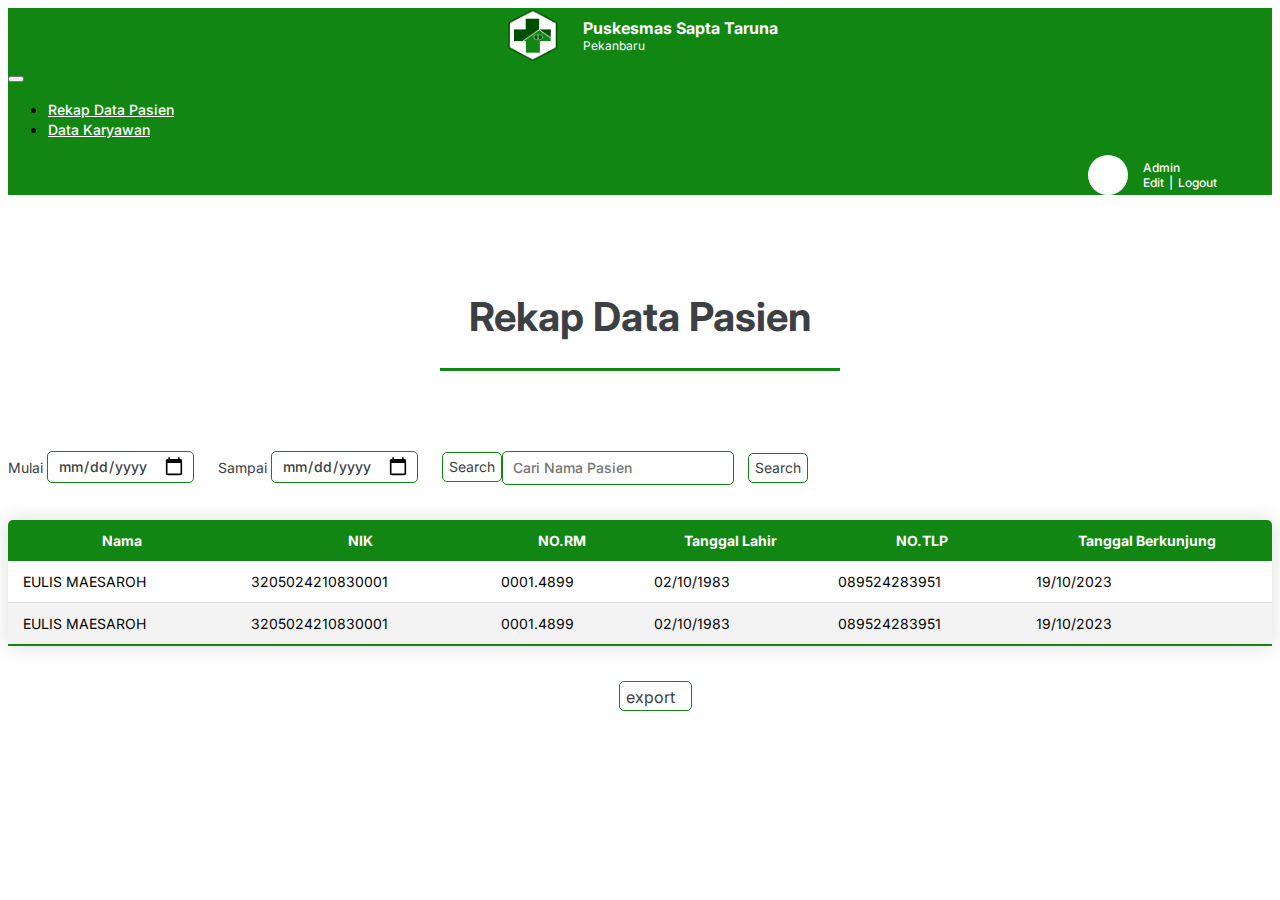
==== public/index.html @ b3788c8f "ui index" ====
<!DOCTYPE html>
<html lang="en">
<head>
  <meta charset="UTF-8">
  <meta name="viewport" content="width=device-width, initial-scale=1.0">
  <title>Admin site </title>
  <link rel="stylesheet" href="style/style.css">
  <link href="https://cdn.jsdelivr.net/npm/bootstrap@5.0.2/dist/css/bootstrap.min.css" rel="stylesheet" integrity="sha384-EVSTQN3/azprG1Anm3QDgpJLIm9Nao0Yz1ztcQTwFspd3yD65VohhpuuCOmLASjC" crossorigin="anonymous">
  <link rel="stylesheet" href="https://cdnjs.cloudflare.com/ajax/libs/font-awesome/6.4.2/css/all.min.css" integrity="sha512-z3gLpd7yknf1YoNbCzqRKc4qyor8gaKU1qmn+CShxbuBusANI9QpRohGBreCFkKxLhei6S9CQXFEbbKuqLg0DA==" crossorigin="anonymous" referrerpolicy="no-referrer" />
  <script src="https://cdn.jsdelivr.net/npm/bootstrap@5.0.2/dist/js/bootstrap.bundle.min.js" integrity="sha384-MrcW6ZMFYlzcLA8Nl+NtUVF0sA7MsXsP1UyJoMp4YLEuNSfAP+JcXn/tWtIaxVXM" crossorigin="anonymous"></script>
  <link rel="preconnect" href="https://fonts.googleapis.com">
  <link rel="preconnect" href="https://fonts.gstatic.com" crossorigin>
  <link href="https://fonts.googleapis.com/css2?family=Inter:wght@100;200;300;400;500;600;700;800;900&display=swap" rel="stylesheet">


</head>
<body>
  
  <nav class="navbar navbar-expand-lg  ">
    <div class="container-fluid row-cols-1">

      <div class="navar-brand-warp col-md-4 d-flex justify-content-start">
        <div class="logo-warp">
          <img src="/assets/logo pusesmas.png" alt="">
        </div>
        <div class="brand-name">
          <h1>Puskesmas Sapta Taruna</h1>
          <p>Pekanbaru</p>
        </div>
      </div>
      
      <button class="navbar-toggler" type="button" data-bs-toggle="collapse" data-bs-target="#navbarSupportedContent" aria-controls="navbarSupportedContent" aria-expanded="false" aria-label="Toggle navigation">
        <span class="navbar-toggler-icon"></span>
      </button>
      <div class="collapse navbar-collapse" id="navbarSupportedContent">
        <ul class="navbar-nav justify-content-center mb-2 mb-lg-0 col-md-4">
          <li class="nav-item">
            <a class="nav-link active" aria-current="page" href="#">Rekap Data Pasien </a>
          </li>
          <li class="nav-item">
            <a class="nav-link" href="#">Data Karyawan</a>
          </li>
          
          
        </ul>
        <div class="user col-md-4">
          <div class="user-icon-warp">
            <i class="fa-solid fa-user" style="color: #128612;"></i>
          </div>
          <div class="user-name">
            <a href="">Admin</a>
            <div class="user-edit">
              <a href="">Edit</a>
              <p>|</p>
              <a href="">Logout</a>
            </div>
          </div>
        </div>
      </div>
    </div>
  </nav>

  <div class="container isi">
    <div class="title">
        <h1>Rekap Data Pasien</h1>
    </div>

    <div class="input-section">
      <div class="input-filter-tanggal">
        <label for="">Mulai</label> <input type="date" id="tanggal-mulai"> 
        <label for="">Sampai</label> <input type="date" id="hingga-tanggal">
        <button id="Search-by-date">Search</button>
      </div>

      <div class="input-search ms-auto">
        <input type="text" placeholder="Cari Nama Pasien">
        <button id="Search-by-name">Search</button>
      </div>

      


    </div>

    <div class="tabel-warp">
      <table class="content-table">
        <thead>
          <tr>
            <th>Nama</th>
            <th>NIK</th>
            <th>NO.RM</th>
            <th>Tanggal Lahir</th>
            <th>NO.TLP</th>
            <th>Tanggal Berkunjung</th>
          </tr>
        </thead>
        <tbody>
          <tr class="tabel-ganjil">
            <td>EULIS MAESAROH</td>
            <td class="text-center">3205024210830001</td>
            <td class="text-center">0001.4899</td>
            <td class="text-center">02/10/1983</td>
            <td class="text-center">089524283951</td>
            <td class="text-center">19/10/2023</td>
          </tr>
          <tr class="tabel-genap">
            <td >EULIS MAESAROH</td>
            <td class="text-center">3205024210830001</td>
            <td class="text-center">0001.4899</td>
            <td class="text-center">02/10/1983</td>
            <td class="text-center">089524283951</td>
            <td class="text-center">19/10/2023</td>
          </tr>
        </tbody>
      </table>
    </div>
    
    <button class="export-button ms-auto">export<i class="fa-solid fa-download download-icon"><a href="https://docs.google.com/spreadsheets/d/1dzdjVPpRbO6rCo1XPzUMlhP18EM1CyK_VhaS7_lZxcM/export?usp=sharing"></a></i>
    </button>
  </div>

</body>
</html>
---- public/style/style.css ----
@import url('https://fonts.googleapis.com/css2?family=Inter:wght@100;200;300;400;500;600;700;800;900&display=swap');

*{
    font-family: 'Inter', sans-serif;
    transition: 1.2;
}



.navbar{
    background-color: #128612;
}

.logo-warp{
    display: flex;
    align-items: center;
    justify-content: center;
    margin-right: 20px;
    width: 60px;
}


.logo-warp img{
    width: 55px;
    height: 55px;
}

.navar-brand-warp{
    display: flex;
    align-items: center;
    justify-content: center;
}

.brand-name{
    display: flex;
    flex-direction: column;
    justify-content: center;

}

.brand-name h1{
    font-size: 16px;
    color: white;
    margin: 0;
}

.brand-name p{
    font-size: 12px;
    color: white;
    margin: 0;
}


.nav-link{
    color: white !important;
    font-size: 14px;
    font-weight: 500;
    margin-right: 20px;
    cursor: pointer;

}

.nav-link:hover{
   scale: 1.1;
   transition: 0.5s;
}


.user{
    display: flex;
    align-items: center;
    justify-content: end;
    color: white;
    font-size: 12px;
    font-weight: 500;
    padding-right: 50px;
    cursor: pointer;
}

.user-icon-warp{
    border-radius: 100%;
    background-color: white;
    width: 40px;
    height: 40px;
    display: flex;
    justify-content: center;
    align-items: center;
}

.user-icon-warp i{
    font-size: 25px;
    color: #128612;
}

.user-name{
    margin-left: 10px;
    display: flex;
    flex-direction: column;
    justify-content: center;
}

.user-name p{
    margin: 0;
    color: white;
    font-size: 12px;
}

.user-name a{
    margin: 0px  5px ;
    color: white;
    font-size: 12px;
    text-decoration: none;
    
}

.user-name a:hover{
    scale: 1.1;
    transition: 0.5s;
    color: white;
}

.user-edit{
    display: flex;
}

.isi{
    display: flex;
    justify-content: center;
    flex-direction: column;
    align-items: center;

}

.title {
    display: flex;
    justify-content: center;
    align-items: center;
    margin-top: 70px;
    border-bottom: 3px solid #128612;
    width: 400px;
}

.title h1{
    font-size: 40px;
    font-weight: bold;
    color: #3C4043;
}

.input-section{
    margin-top: 80px;
    display: flex;
    justify-content: start;
    align-items: start;
    width: 100%;
}

label{
    color: #3C4043;
    font-size: 14px;
}

.input-section input[type="date"]{
    height: 30px;
    border: 1px solid #128612;
    border-radius: 5px;
    padding-left: 10px;
    font-size: 14px;
    font-weight: 500;
    color: #3C4043;
    outline: none;
    margin-right: 20px;
}

.input-section input[type="date"]::-webkit-calendar-picker-indicator {
    cursor: pointer;
    transform: scale(1.5);
    padding-right: 10px;
}

.input-section button{
    background-color: white;
    outline: none;
    border: 1px solid #128612;
    border-radius: 5px;
    height: 30px;
    color: #3C4043;
    font-size: 14px;
}


.input-section button:hover{
    background-color: #128612;
    transition: 0.5s;
    color: white;
}




.input-section input[type="text"]{
    height: 30px;
    border: 1px solid #128612;
    border-radius: 5px;
    padding-left: 10px;
    font-size: 14px;
    font-weight: 500;
    color: #3C4043;
    outline: none;
    margin-right: 10px;
}

.tabel-warp{
    width: 100%;
    padding: 10px;
}

.content-table{
    border-collapse: collapse;
    margin: 25px 0;
    font-size: 14px;
    min-width: 400px;
    border-radius: 5px 5px 0 0;
    overflow: hidden;
    width: 100%;
    box-shadow: 0 0 20px rgba(0,0,0,0.15);
    cursor: pointer;
}

.content-table thead tr{
    background-color: #128612;
    color: white;
    text-align: center;
    font-weight: bold;
}

.content-table th, .content-table td{
    padding: 12px 15px;
    
}

.content-table tbody tr{
    border-bottom: 1px solid #dddddd;
} 


.content-table .tabel-genap{
    background-color: #f3f3f3;
    
}

.content-table tbody tr:last-of-type{
    border-bottom: 2px solid #128612;
}

.download-icon{
    font-size: 20px;
    color: #128612;
    margin-left: 10px;
}

.export-button{
    background-color: white;
    outline: none;
    border: 1px solid #128612;
    border-radius: 5px;
    height: 30px;
    color: #3C4043;
    font-size: 16px;
    margin-left: 30px;
}


.export-button:hover{
    background-color: #128612;
    transition: 0.5s;
    color: white;
}

.export-button:hover .download-icon{
    color: white;
    transition: 0.5s;
}
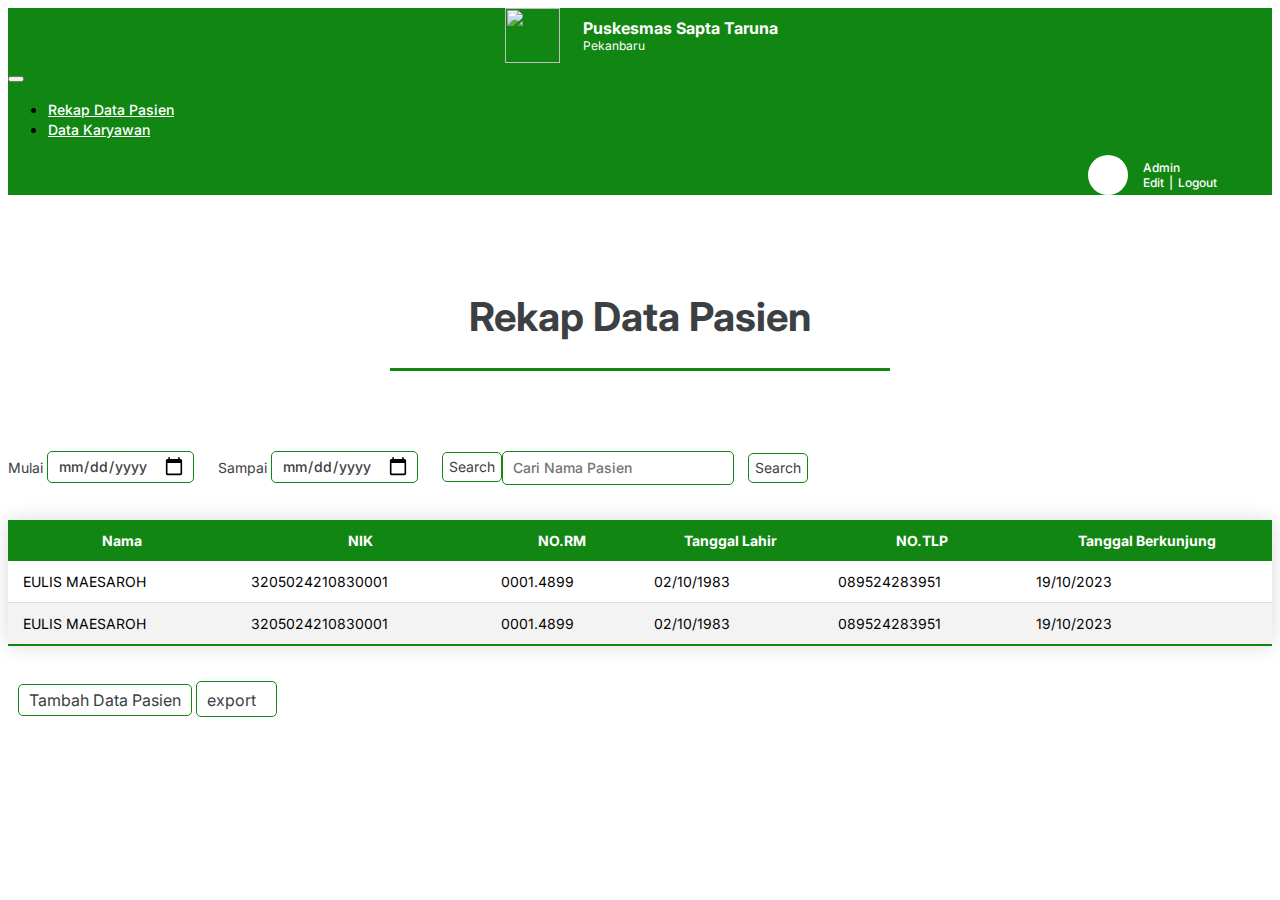
==== commit 5983164d: "v1.2" ====
--- a/public/index.html
+++ b/public/index.html
@@ -21,7 +21,7 @@
 
       <div class="navar-brand-warp col-md-4 d-flex justify-content-start">
         <div class="logo-warp">
-          <img src="/assets/logo pusesmas.png" alt="">
+          <img src="https://firebasestorage.googleapis.com/v0/b/tugas-akhir-kp.appspot.com/o/logo%20pusesmas.png?alt=media&token=538e6489-a997-4ede-a6ed-68c88bcae138&_gl=1*b2874e*_ga*MTQ3MDYwMDM0OS4xNjk3NzU0Nzc2*_ga_CW55HF8NVT*MTY5OTAyMjQ2Ny4xNS4xLjE2OTkwMjUyODAuMTYuMC4w" alt="">
         </div>
         <div class="brand-name">
           <h1>Puskesmas Sapta Taruna</h1>
@@ -34,11 +34,12 @@
       </button>
       <div class="collapse navbar-collapse" id="navbarSupportedContent">
         <ul class="navbar-nav justify-content-center mb-2 mb-lg-0 col-md-4">
+          
           <li class="nav-item">
-            <a class="nav-link active" aria-current="page" href="#">Rekap Data Pasien </a>
+            <a class="nav-link active" aria-current="page" href="index.html">Rekap Data Pasien </a>
           </li>
           <li class="nav-item">
-            <a class="nav-link" href="#">Data Karyawan</a>
+            <a class="nav-link" href="datakaryawan.html">Data Karyawan</a>
           </li>
           
           
@@ -73,7 +74,7 @@
       </div>
 
       <div class="input-search ms-auto">
-        <input type="text" placeholder="Cari Nama Pasien">
+        <input type="text" placeholder="Cari Nama Pasien" id="carinama">
         <button id="Search-by-name">Search</button>
       </div>
 
@@ -115,9 +116,14 @@
       </table>
     </div>
     
-    <button class="export-button ms-auto">export<i class="fa-solid fa-download download-icon"><a href="https://docs.google.com/spreadsheets/d/1dzdjVPpRbO6rCo1XPzUMlhP18EM1CyK_VhaS7_lZxcM/export?usp=sharing"></a></i>
-    </button>
+    <div class="button-bawah d-flex justify-content-between">
+      <button class="tambahDataPasien text-start" onclick="window.location.href = 'tambahdatapasien.html' ">Tambah Data Pasien</button>
+      <a href=" https://docs.google.com/spreadsheets/d/1YR5qclbDp-AggMz0nUZ6xAHvkwy-LrD7N4b6p11_bkY/export?usp=sharing"><button class="export-button ms-auto" >export<i class="fa-solid fa-download download-icon"></i></button></a>
+    </div>
   </div>
 
+
+ 
+  <script type="module" src="Script/script.js"></script>
 </body>
 </html>--- a/public/style/style.css
+++ b/public/style/style.css
@@ -7,8 +7,10 @@
 
 
 
+
 .navbar{
     background-color: #128612;
+    overflow: hidden;
 }
 
 .logo-warp{
@@ -64,6 +66,7 @@
    scale: 1.1;
    transition: 0.5s;
 }
+
 
 
 .user{
@@ -137,7 +140,7 @@
     align-items: center;
     margin-top: 70px;
     border-bottom: 3px solid #128612;
-    width: 400px;
+    width: 500px;
 }
 
 .title h1{
@@ -214,13 +217,17 @@
     padding: 10px;
 }
 
+
+
 .content-table{
     border-collapse: collapse;
     margin: 25px 0;
     font-size: 14px;
     min-width: 400px;
+    max-height: 800px;
     border-radius: 5px 5px 0 0;
-    overflow: hidden;
+    overflow-x: hidden;
+    overflow-y: scroll;
     width: 100%;
     box-shadow: 0 0 20px rgba(0,0,0,0.15);
     cursor: pointer;
@@ -263,10 +270,10 @@
     outline: none;
     border: 1px solid #128612;
     border-radius: 5px;
-    height: 30px;
     color: #3C4043;
     font-size: 16px;
-    margin-left: 30px;
+    margin-right: 10px;
+    padding: 5px 10px;
 }
 
 
@@ -276,7 +283,32 @@
     color: white;
 }
 
+
+.tambahDataPasien{
+    background-color: white;
+    outline: none;
+    border: 1px solid #128612;
+    border-radius: 5px;
+    color: #3C4043;
+    font-size: 16px;
+    margin-left: 10px;
+    padding: 5px 10px;
+}
+
+
+.tambahDataPasien:hover{
+    background-color: #128612;
+    transition: 0.5s;
+    color: white;
+}
+
+
 .export-button:hover .download-icon{
     color: white;
     transition: 0.5s;
 }
+
+
+.button-bawah {
+    width: 100%;
+}
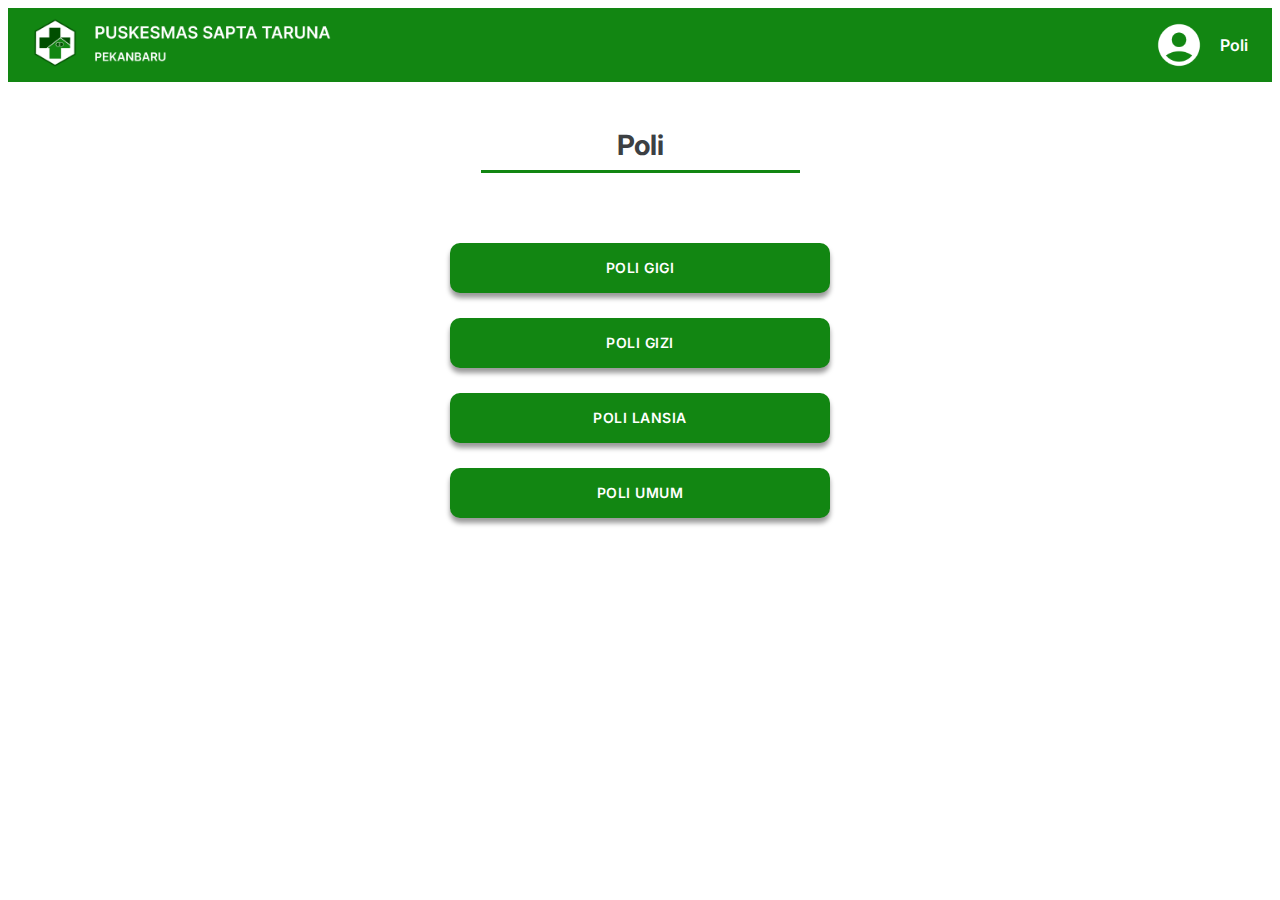
==== commit 19291755: "Commit Sistem Poli" ====
--- a/public/index.html
+++ b/public/index.html
@@ -1,129 +1,35 @@
 <!DOCTYPE html>
 <html lang="en">
 <head>
-  <meta charset="UTF-8">
-  <meta name="viewport" content="width=device-width, initial-scale=1.0">
-  <title>Admin site </title>
-  <link rel="stylesheet" href="style/style.css">
-  <link href="https://cdn.jsdelivr.net/npm/bootstrap@5.0.2/dist/css/bootstrap.min.css" rel="stylesheet" integrity="sha384-EVSTQN3/azprG1Anm3QDgpJLIm9Nao0Yz1ztcQTwFspd3yD65VohhpuuCOmLASjC" crossorigin="anonymous">
-  <link rel="stylesheet" href="https://cdnjs.cloudflare.com/ajax/libs/font-awesome/6.4.2/css/all.min.css" integrity="sha512-z3gLpd7yknf1YoNbCzqRKc4qyor8gaKU1qmn+CShxbuBusANI9QpRohGBreCFkKxLhei6S9CQXFEbbKuqLg0DA==" crossorigin="anonymous" referrerpolicy="no-referrer" />
-  <script src="https://cdn.jsdelivr.net/npm/bootstrap@5.0.2/dist/js/bootstrap.bundle.min.js" integrity="sha384-MrcW6ZMFYlzcLA8Nl+NtUVF0sA7MsXsP1UyJoMp4YLEuNSfAP+JcXn/tWtIaxVXM" crossorigin="anonymous"></script>
-  <link rel="preconnect" href="https://fonts.googleapis.com">
-  <link rel="preconnect" href="https://fonts.gstatic.com" crossorigin>
-  <link href="https://fonts.googleapis.com/css2?family=Inter:wght@100;200;300;400;500;600;700;800;900&display=swap" rel="stylesheet">
-
-
+    <meta charset="UTF-8">
+    <meta name="viewport" content="width=device-width, initial-scale=1.0">
+    <title>Halaman Utama</title>
+    <link rel="shortcut icon" href="https://firebasestorage.googleapis.com/v0/b/tugas-akhir-kp.appspot.com/o/logo%20pusesmas.png?alt=media&token=538e6489-a997-4ede-a6ed-68c88bcae138&_gl=1*b2874e*_ga*MTQ3MDYwMDM0OS4xNjk3NzU0Nzc2*_ga_CW55HF8NVT*MTY5OTAyMjQ2Ny4xNS4xLjE2OTkwMjUyODAuMTYuMC4w" type="image/x-icon">
+    <link rel="stylesheet" href="sistemPoli.css">
 </head>
 <body>
-  
-  <nav class="navbar navbar-expand-lg  ">
-    <div class="container-fluid row-cols-1">
-
-      <div class="navar-brand-warp col-md-4 d-flex justify-content-start">
-        <div class="logo-warp">
-          <img src="https://firebasestorage.googleapis.com/v0/b/tugas-akhir-kp.appspot.com/o/logo%20pusesmas.png?alt=media&token=538e6489-a997-4ede-a6ed-68c88bcae138&_gl=1*b2874e*_ga*MTQ3MDYwMDM0OS4xNjk3NzU0Nzc2*_ga_CW55HF8NVT*MTY5OTAyMjQ2Ny4xNS4xLjE2OTkwMjUyODAuMTYuMC4w" alt="">
+    <nav>
+        <div class="navigasi">
+            <a href="index.html"><img src="asset/logo-puskesmas.png" alt="" class="pkm-logo"></a>
+            <div class="navigasi-items">
+                <img src="asset/profil-icon.png" alt="">
+                <p>Poli</p>
+            </div>
         </div>
-        <div class="brand-name">
-          <h1>Puskesmas Sapta Taruna</h1>
-          <p>Pekanbaru</p>
+    </nav>
+    <Section>
+        <div class="poli">
+            <div class="poli-items">
+                <h1>Poli</h1>
+                <div class="underline"><p></p></div>
+            </div>
+            <div class="poli-items-button">
+                <a href="sistemPoliGigi.html" class="poli-button">POLI GIGI</a>
+                <a href="sistemPoliGizi.html" class="poli-button">POLI GIZI</a>
+                <a href="sistemPoliLansia.html" class="poli-button">POLI LANSIA</a>
+                <a href="sistemPoliUmum.html" class="poli-button">POLI UMUM</a>
+            </div>
         </div>
-      </div>
-      
-      <button class="navbar-toggler" type="button" data-bs-toggle="collapse" data-bs-target="#navbarSupportedContent" aria-controls="navbarSupportedContent" aria-expanded="false" aria-label="Toggle navigation">
-        <span class="navbar-toggler-icon"></span>
-      </button>
-      <div class="collapse navbar-collapse" id="navbarSupportedContent">
-        <ul class="navbar-nav justify-content-center mb-2 mb-lg-0 col-md-4">
-          
-          <li class="nav-item">
-            <a class="nav-link active" aria-current="page" href="index.html">Rekap Data Pasien </a>
-          </li>
-          <li class="nav-item">
-            <a class="nav-link" href="datakaryawan.html">Data Karyawan</a>
-          </li>
-          
-          
-        </ul>
-        <div class="user col-md-4">
-          <div class="user-icon-warp">
-            <i class="fa-solid fa-user" style="color: #128612;"></i>
-          </div>
-          <div class="user-name">
-            <a href="">Admin</a>
-            <div class="user-edit">
-              <a href="">Edit</a>
-              <p>|</p>
-              <a href="">Logout</a>
-            </div>
-          </div>
-        </div>
-      </div>
-    </div>
-  </nav>
-
-  <div class="container isi">
-    <div class="title">
-        <h1>Rekap Data Pasien</h1>
-    </div>
-
-    <div class="input-section">
-      <div class="input-filter-tanggal">
-        <label for="">Mulai</label> <input type="date" id="tanggal-mulai"> 
-        <label for="">Sampai</label> <input type="date" id="hingga-tanggal">
-        <button id="Search-by-date">Search</button>
-      </div>
-
-      <div class="input-search ms-auto">
-        <input type="text" placeholder="Cari Nama Pasien" id="carinama">
-        <button id="Search-by-name">Search</button>
-      </div>
-
-      
-
-
-    </div>
-
-    <div class="tabel-warp">
-      <table class="content-table">
-        <thead>
-          <tr>
-            <th>Nama</th>
-            <th>NIK</th>
-            <th>NO.RM</th>
-            <th>Tanggal Lahir</th>
-            <th>NO.TLP</th>
-            <th>Tanggal Berkunjung</th>
-          </tr>
-        </thead>
-        <tbody>
-          <tr class="tabel-ganjil">
-            <td>EULIS MAESAROH</td>
-            <td class="text-center">3205024210830001</td>
-            <td class="text-center">0001.4899</td>
-            <td class="text-center">02/10/1983</td>
-            <td class="text-center">089524283951</td>
-            <td class="text-center">19/10/2023</td>
-          </tr>
-          <tr class="tabel-genap">
-            <td >EULIS MAESAROH</td>
-            <td class="text-center">3205024210830001</td>
-            <td class="text-center">0001.4899</td>
-            <td class="text-center">02/10/1983</td>
-            <td class="text-center">089524283951</td>
-            <td class="text-center">19/10/2023</td>
-          </tr>
-        </tbody>
-      </table>
-    </div>
-    
-    <div class="button-bawah d-flex justify-content-between">
-      <button class="tambahDataPasien text-start" onclick="window.location.href = 'tambahdatapasien.html' ">Tambah Data Pasien</button>
-      <a href=" https://docs.google.com/spreadsheets/d/1YR5qclbDp-AggMz0nUZ6xAHvkwy-LrD7N4b6p11_bkY/export?usp=sharing"><button class="export-button ms-auto" >export<i class="fa-solid fa-download download-icon"></i></button></a>
-    </div>
-  </div>
-
-
- 
-  <script type="module" src="Script/script.js"></script>
+    </Section>
 </body>
 </html>--- a/public/sistemPoli.css
+++ b/public/sistemPoli.css
@@ -0,0 +1,259 @@
+@import url('https://fonts.googleapis.com/css2?family=Fredoka:wght@600&family=Hind:wght@500&family=Inter:wght@600&family=Jost:wght@400;700&family=Nokora:wght@700&family=Quicksand:wght@300;600&family=Roboto:wght@300;500&family=Shantell+Sans:wght@500&family=Ubuntu:wght@400;500;700&display=swap');
+@import url('https://fonts.googleapis.com/css2?family=Fredoka:wght@600&family=Hind:wght@500&family=Inter:wght@600&family=Jost:wght@400;700&family=Nokora:wght@700&family=Quicksand:wght@300;600&family=Roboto:wght@300;500&family=Shantell+Sans:wght@500&family=Ubuntu:wght@400;500;700&display=swap');
+
+.navigasi{
+    background: #128612;
+    display: flex;
+    justify-content: space-evenly;
+    gap: 800px;
+    margin: 0 auto;
+    max-width: 100pw;
+}
+
+.navigasi img{
+    margin: 10px 0px 10px 0px;
+    height: 50px;
+}
+
+.navigasi-items{
+    display: flex;
+    align-items: center;
+    gap: 16px;
+    color: #FFF;
+    font-family: 'Inter';
+    font-size: 16px;
+    font-style: normal;
+    font-weight: 600;
+    line-height: normal;
+}
+
+.poli{
+    text-align: center;
+    margin-bottom: 100px;
+}
+
+.poli-items h1{
+    color: #3C4043;
+    font-family: 'Inter';
+    font-size: 28px;
+    font-weight: 700;
+    margin-top: 46px;
+}
+
+.poli-items .underline{
+    background-color: #128612;
+    width: 319.006px;
+    height: 3px;
+    margin: -11px auto;
+    max-width: 1024;
+    margin-bottom: 40px;
+}
+
+.daftar{
+    margin: 0 auto;
+    max-width: 1100px;
+}
+
+.daftar-pasien{
+    font-family: 'Inter';
+    font-size: 16px;
+    font-weight: 600;
+    text-align: left;
+    border-radius: 16px;
+    background: #E0E1E1;
+    width: 200px;
+    height: 44px;
+}
+
+.daftar-pasien h1{
+    text-align: center;
+    padding-top: 6px;
+}
+
+.daftar div{
+    margin-top: 20px;
+}
+
+table{
+    width: 1105px;
+    height: 229px;
+    border-radius: 20px;
+    border: 3px solid #E0E1E1;
+    background: #FFF;
+    padding: 30px;
+    margin-top: 20px;
+}
+
+table tr th{
+    font-family: 'Inter';
+    font-size: 16px;
+    font-weight: 600;
+    text-align: left;
+    padding: 5px;
+    width: 250px;
+}
+
+#textareaDiagnosa, #textareaResep{
+    height: 150px;
+    border-radius: 20px;
+    border: 2px solid #adadad;
+    margin-bottom: 20px;
+}
+
+#kirimButton{
+    border-radius: 5px;
+    background: #128612;
+    box-shadow: 0px 4px 4px 0px rgba(0, 0, 0, 0.25);
+    border: none;
+    padding: 10px 20px;
+    color: #FFF;
+    font-family: 'Inter';
+    font-size: 14px;
+    font-weight: 600;
+    margin-bottom: 20px;
+    cursor: pointer;
+}
+
+#kirimButton:hover{
+    background: #116f11;
+}
+
+textarea{
+    width: 90%;
+    height: 50%;
+    padding: 20px;
+}
+
+.detail-field{
+    text-align: left;
+}
+
+/* index.html */
+.poli-items-button{
+    display: flex;
+    flex-direction: column;
+    align-items: center;
+    margin-top: 70px;
+    gap: 25px;
+}
+
+.poli-button{
+    display: flex;
+    justify-content: center;
+    align-items: center;
+    width: 30%;
+    height: 50px;
+    border: none;
+    border-radius: 10px;
+    background-color: #128612;
+    box-shadow: 0px 5px 5px 0px rgba(0, 0, 0, 0.4);
+    font-family: 'Inter';
+    font-size: 14px;
+    font-weight: 600;
+    letter-spacing: 0.5px;
+    color: #FFF;
+    text-decoration: none;
+}
+
+.poli-button:hover{
+    background-color: #0e6c0e;
+}
+
+@media (max-width: 430px){
+    .navigasi{
+        margin: 0 auto;
+        max-width: 380px;
+        gap: 10%;
+        height: 65px;
+        display: flex;
+        justify-content: center;
+    }
+    
+    .navigasi .pkm-logo{
+        width: 200px;
+        height: auto;
+    }
+
+    .navigasi-items{
+        font-size: 10px;
+        gap: 8px;
+    }
+
+    .navigasi-items img{
+        width: 30px;
+        height: auto;
+    }
+
+    .poli-items h1{
+        margin-top: 36px;
+    }
+
+    .daftar{
+        margin: 50px auto;
+        max-width: 380px;
+        text-align: center;
+    }
+
+    .daftar-pasien{
+        font-size: 14px;
+        margin-left: 22%;
+    }
+
+    table{
+        width: 100%;
+    }
+    
+    table tr th{
+        text-align: left;
+        width: 100px;
+    }
+
+    .poli-button{
+        width: 70%;
+    }
+}
+
+@media (min-width: 431px) and (max-width: 884px){
+    .navigasi{
+        margin: 0 auto;
+        max-width: 860px;
+        gap: 50%;
+    }
+    
+    .navigasi .pkm-logo{
+        width: 200px;
+        height: auto;
+    }
+
+    .navigasi-items{
+        font-size: 10px;
+        gap: 8px;
+    }
+
+    .navigasi-items img{
+        width: 30px;
+        height: auto;
+    }
+
+    .poli-items h1{
+        margin-top: 36px;
+    }
+
+    .daftar{
+        margin: 50px auto;
+        max-width: 800px;
+        text-align: center;
+    }
+
+    .daftar-pasien{
+        font-size: 14px;
+    }
+
+    table{
+        width: 100%;
+    }
+
+    .poli-button{
+        width: 50%;
+    }
+}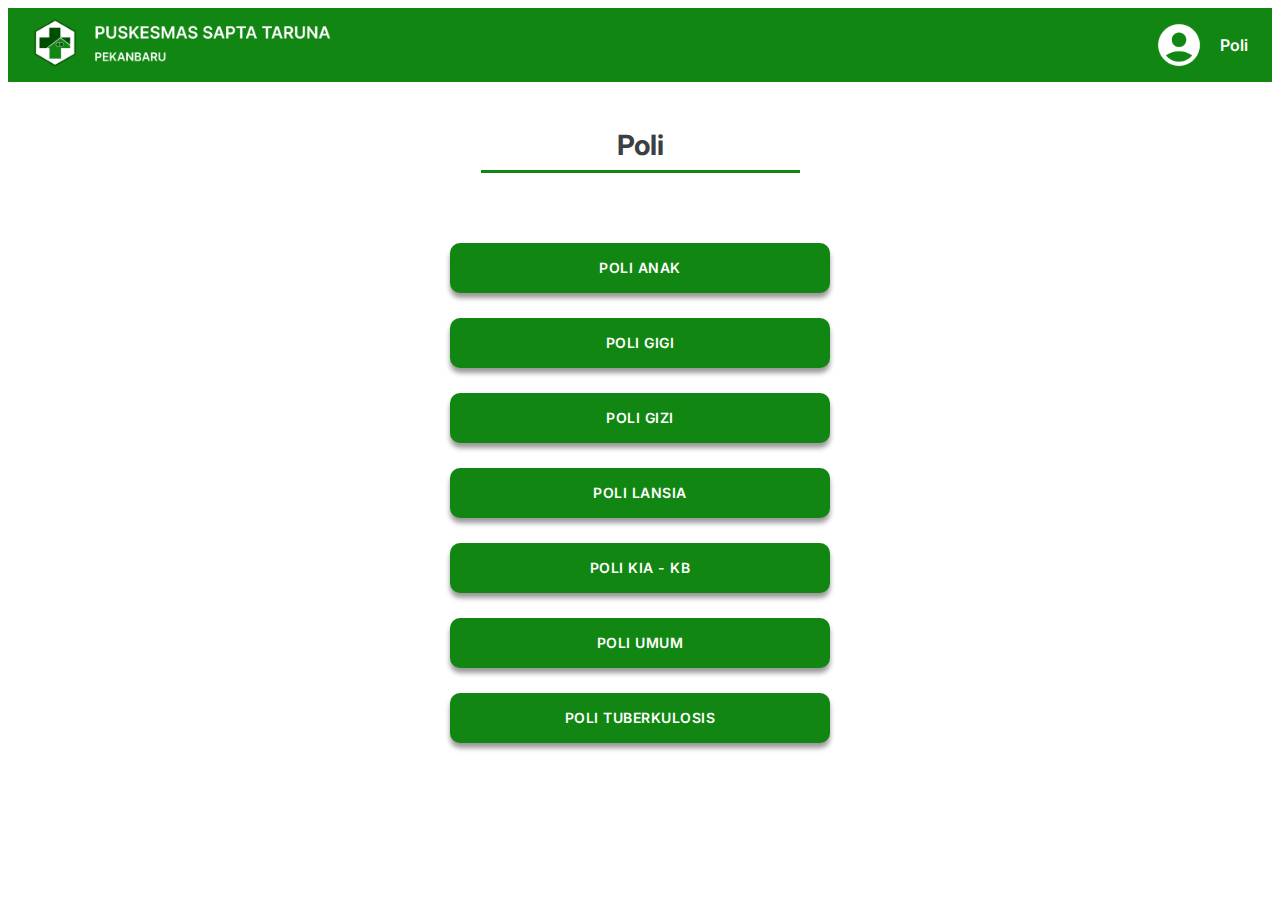
==== commit 646708a2: "Add Sistem Poli TB, KIA, Anak" ====
--- a/public/index.html
+++ b/public/index.html
@@ -24,10 +24,13 @@
                 <div class="underline"><p></p></div>
             </div>
             <div class="poli-items-button">
+                <a href="sistemPoliAnak.html" class="poli-button">POLI ANAK</a>
                 <a href="sistemPoliGigi.html" class="poli-button">POLI GIGI</a>
                 <a href="sistemPoliGizi.html" class="poli-button">POLI GIZI</a>
                 <a href="sistemPoliLansia.html" class="poli-button">POLI LANSIA</a>
+                <a href="sistemPoliKIA.html" class="poli-button">POLI KIA - KB</a>
                 <a href="sistemPoliUmum.html" class="poli-button">POLI UMUM</a>
+                <a href="sistemPoliTuberkulosis.html" class="poli-button">POLI TUBERKULOSIS</a>
             </div>
         </div>
     </Section>
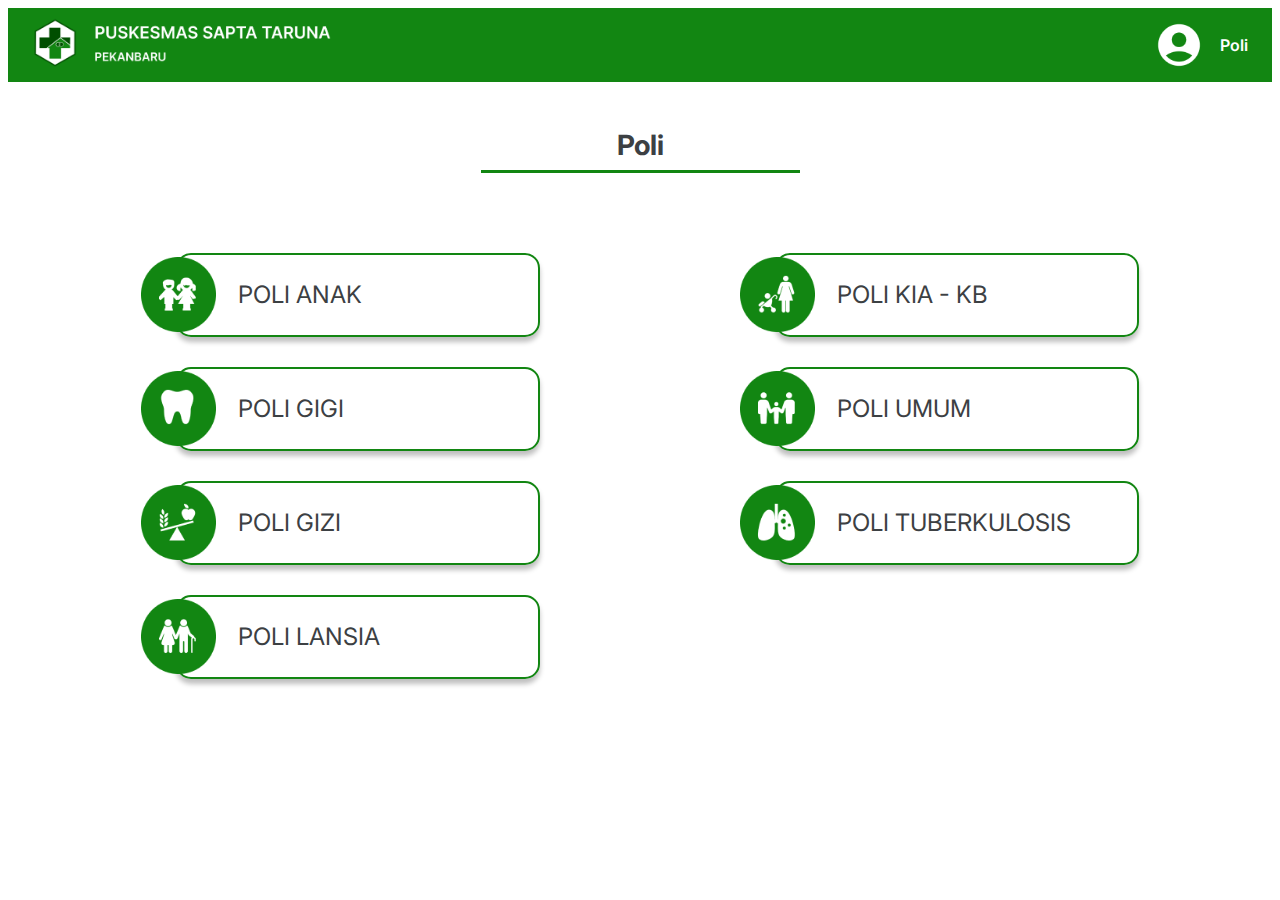
==== commit f91b76ed: "Update UI home" ====
--- a/public/index.html
+++ b/public/index.html
@@ -23,14 +23,53 @@
                 <h1>Poli</h1>
                 <div class="underline"><p></p></div>
             </div>
-            <div class="poli-items-button">
-                <a href="sistemPoliAnak.html" class="poli-button">POLI ANAK</a>
-                <a href="sistemPoliGigi.html" class="poli-button">POLI GIGI</a>
-                <a href="sistemPoliGizi.html" class="poli-button">POLI GIZI</a>
-                <a href="sistemPoliLansia.html" class="poli-button">POLI LANSIA</a>
-                <a href="sistemPoliKIA.html" class="poli-button">POLI KIA - KB</a>
-                <a href="sistemPoliUmum.html" class="poli-button">POLI UMUM</a>
-                <a href="sistemPoliTuberkulosis.html" class="poli-button">POLI TUBERKULOSIS</a>
+            <div class="poli-wrapper">   
+                <div class="poli-group">
+                    <div class="button-group">
+                        <a href="sistemPoliAnak.html">
+                            <img src="asset/poli_anak.png" alt="POLI ANAK">
+                        </a>
+                        <a href="sistemPoliAnak.html" class="poli-button">POLI ANAK</a>
+                    </div>
+                    <div class="button-group">
+                        <a href="sistemPoliGigi.html">
+                            <img src="asset/poli_gigi.png" alt="POLI GIGI">
+                        </a>
+                        <a href="sistemPoliGigi.html" class="poli-button">POLI GIGI</a>
+                    </div>
+                    <div class="button-group">
+                        <a href="sistemPoliGizi.html">
+                            <img src="asset/poli_gizi.png" alt="POLI GIZI">
+                        </a>
+                        <a href="sistemPoliGizi.html" class="poli-button">POLI GIZI</a>
+                    </div>
+                    <div class="button-group">
+                        <a href="sistemPoliLansia.html">
+                            <img src="asset/poli_lansia.png" alt="POLI LANSIA">
+                        </a>
+                        <a href="sistemPoliLansia.html" class="poli-button">POLI LANSIA</a>
+                    </div>
+                </div>
+                <div class="poli-group">
+                    <div class="button-group">
+                        <a href="sistemPoliKIA.html">
+                            <img src="asset/poli_kia.png" alt="POLI KIA KB">
+                        </a>
+                        <a href="sistemPoliKIA.html" class="poli-button">POLI KIA - KB</a>
+                    </div>
+                    <div class="button-group">
+                        <a href="sistemPoliUmum.html">
+                            <img src="asset/poli_umum.png" alt="POLI UMUM">
+                        </a>
+                        <a href="sistemPoliUmum.html" class="poli-button">POLI UMUM</a>
+                    </div>
+                    <div class="button-group">
+                        <a href="sistemPoliTuberkulosis.html">
+                            <img src="asset/poli_tb.png" alt="POLI TUBERKULOSIS">
+                        </a>
+                        <a href="sistemPoliTuberkulosis.html" class="poli-button">POLI TUBERKULOSIS</a>
+                    </div>
+                </div>
             </div>
         </div>
     </Section>
--- a/public/sistemPoli.css
+++ b/public/sistemPoli.css
@@ -1,6 +1,7 @@
 @import url('https://fonts.googleapis.com/css2?family=Fredoka:wght@600&family=Hind:wght@500&family=Inter:wght@600&family=Jost:wght@400;700&family=Nokora:wght@700&family=Quicksand:wght@300;600&family=Roboto:wght@300;500&family=Shantell+Sans:wght@500&family=Ubuntu:wght@400;500;700&display=swap');
 @import url('https://fonts.googleapis.com/css2?family=Fredoka:wght@600&family=Hind:wght@500&family=Inter:wght@600&family=Jost:wght@400;700&family=Nokora:wght@700&family=Quicksand:wght@300;600&family=Roboto:wght@300;500&family=Shantell+Sans:wght@500&family=Ubuntu:wght@400;500;700&display=swap');
 
+/* navigasi */
 .navigasi{
     background: #128612;
     display: flex;
@@ -27,6 +28,7 @@
     line-height: normal;
 }
 
+/* header */
 .poli{
     text-align: center;
     margin-bottom: 100px;
@@ -49,6 +51,7 @@
     margin-bottom: 40px;
 }
 
+/* halaman poli */
 .daftar{
     margin: 0 auto;
     max-width: 1100px;
@@ -129,34 +132,51 @@
 }
 
 /* index.html */
-.poli-items-button{
+.poli-wrapper{
+    display: flex;
+    flex-direction: row;
+    justify-content: center;
+    margin-top: 80px;
+    gap: 200px;
+}
+
+.poli-group{
     display: flex;
     flex-direction: column;
+    gap: 30px;
+}
+
+.poli-button{
+    display: flex;
     align-items: center;
-    margin-top: 70px;
-    gap: 25px;
-}
-
-.poli-button{
-    display: flex;
-    justify-content: center;
+    padding-left: 60px;
+    border-radius: 15px;
+    border: 2px solid #128612;
+    box-shadow: 0px 5px 5px 0px rgba(0, 0, 0, 0.25);
+    font-family: 'Inter';
+    font-size: 24px;
+    width: 300px;
+    height: 80px;
+    color: rgba(60, 64, 67, 1);
+    text-decoration: none;
+}
+
+.poli-wrapper img{
+    width: 75px;
+    height: 75px;
+    position: relative;
+    margin-right: -40px;
+    cursor: pointer;
+    margin-top: 4px;
+}
+
+.button-group{
+    display: flex;
     align-items: center;
-    width: 30%;
-    height: 50px;
-    border: none;
-    border-radius: 10px;
-    background-color: #128612;
-    box-shadow: 0px 5px 5px 0px rgba(0, 0, 0, 0.4);
-    font-family: 'Inter';
-    font-size: 14px;
-    font-weight: 600;
-    letter-spacing: 0.5px;
-    color: #FFF;
-    text-decoration: none;
 }
 
 .poli-button:hover{
-    background-color: #0e6c0e;
+    background-color: #D0E1D0;
 }
 
 @media (max-width: 430px){
@@ -211,6 +231,14 @@
     .poli-button{
         width: 70%;
     }
+    
+    .poli-wrapper{
+        display: block;
+    }
+
+    .poli-group{
+        margin-bottom: 30px;
+    }
 }
 
 @media (min-width: 431px) and (max-width: 884px){
@@ -253,7 +281,15 @@
         width: 100%;
     }
 
-    .poli-button{
-        width: 50%;
+    .poli-wrapper{
+        display: flex;
+        flex-direction: column;
+        justify-content: center;
+        align-items: center;
+        gap: 30px;
+    }
+
+    .poli-group{
+        margin-bottom: 0px;
     }
 }